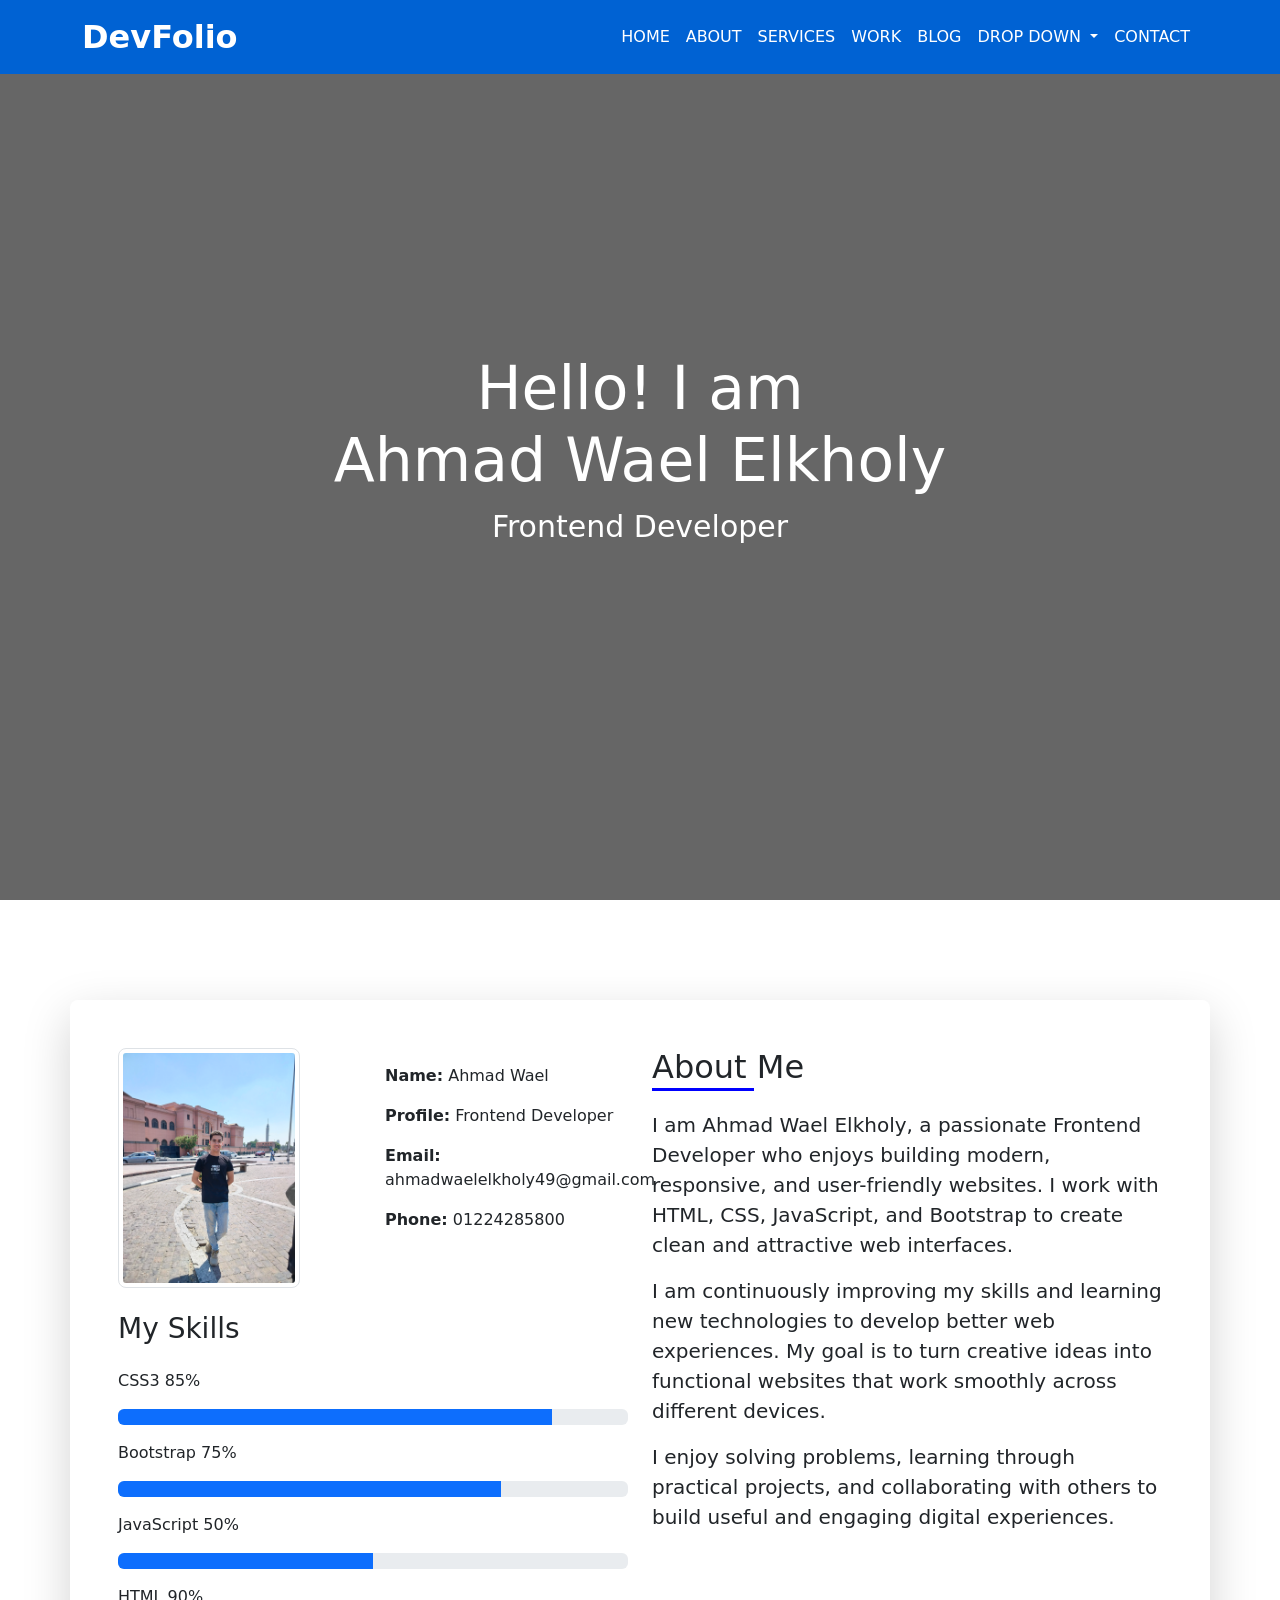
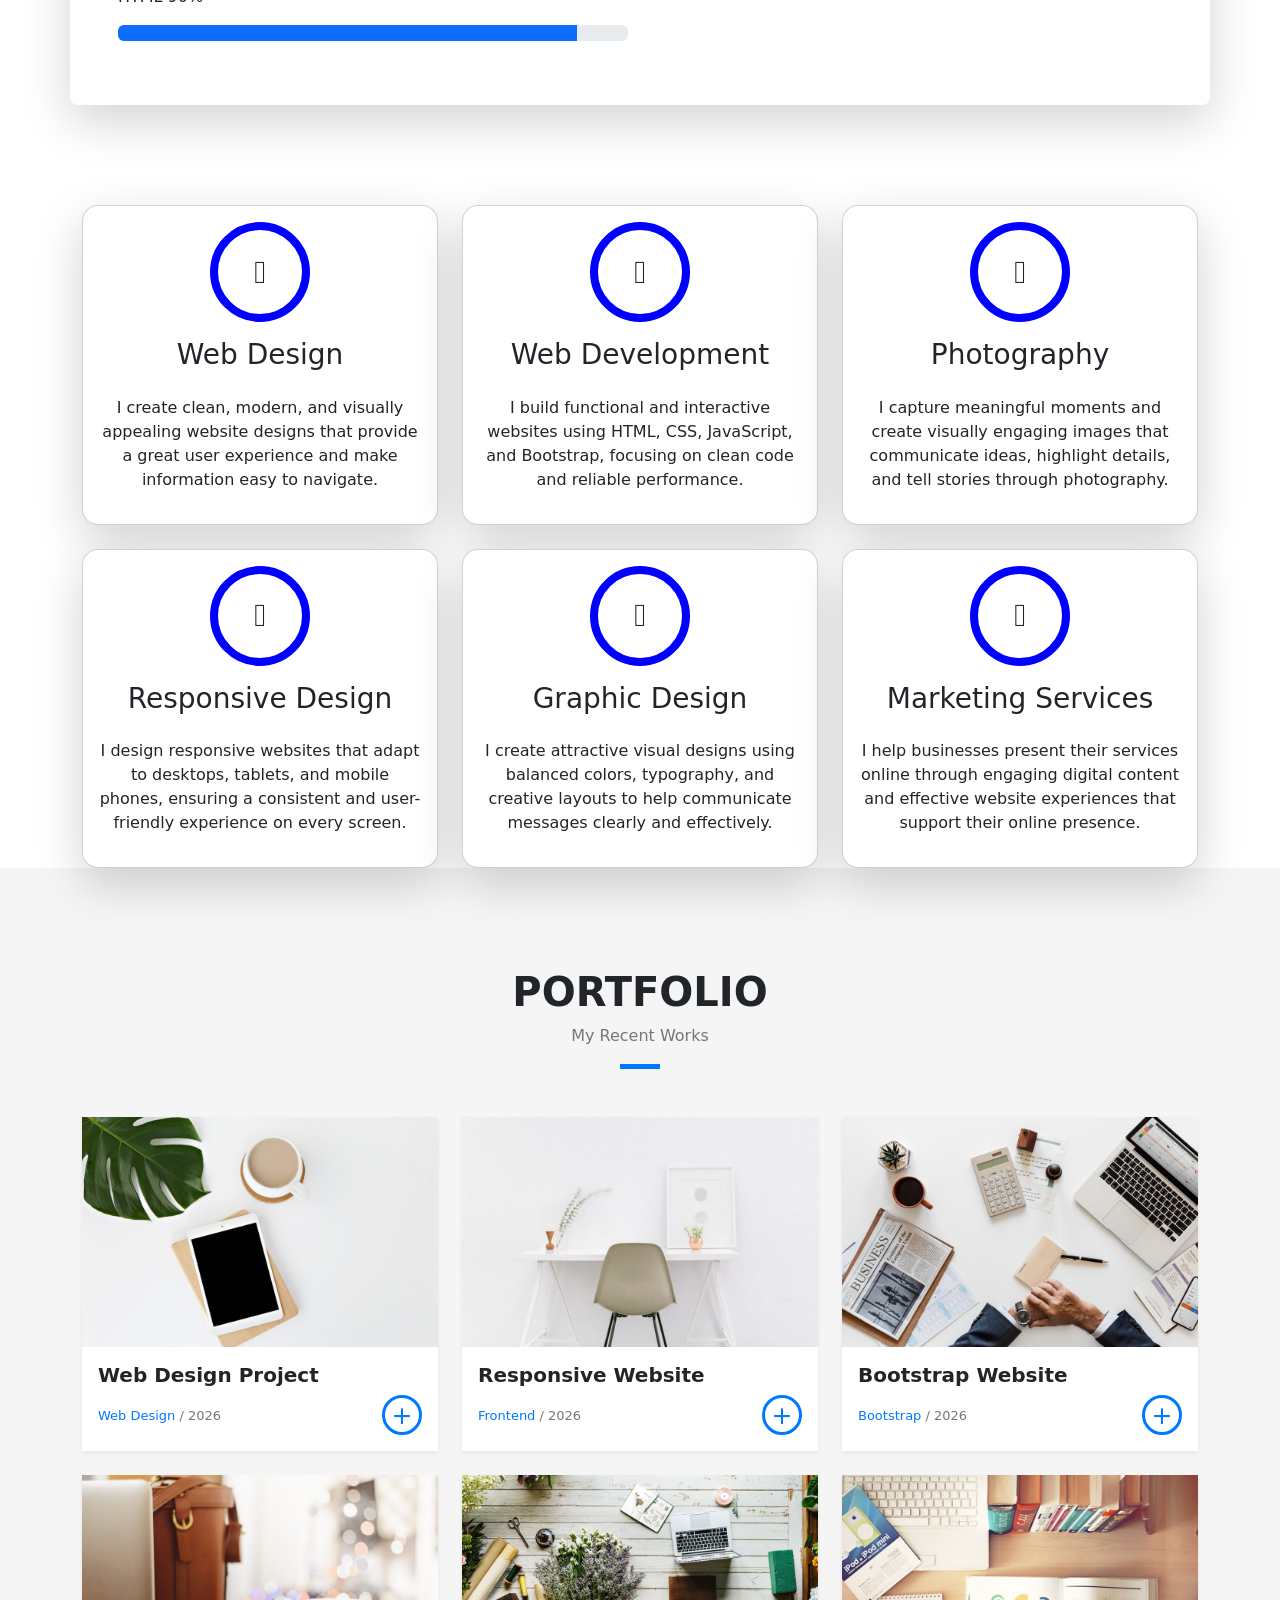
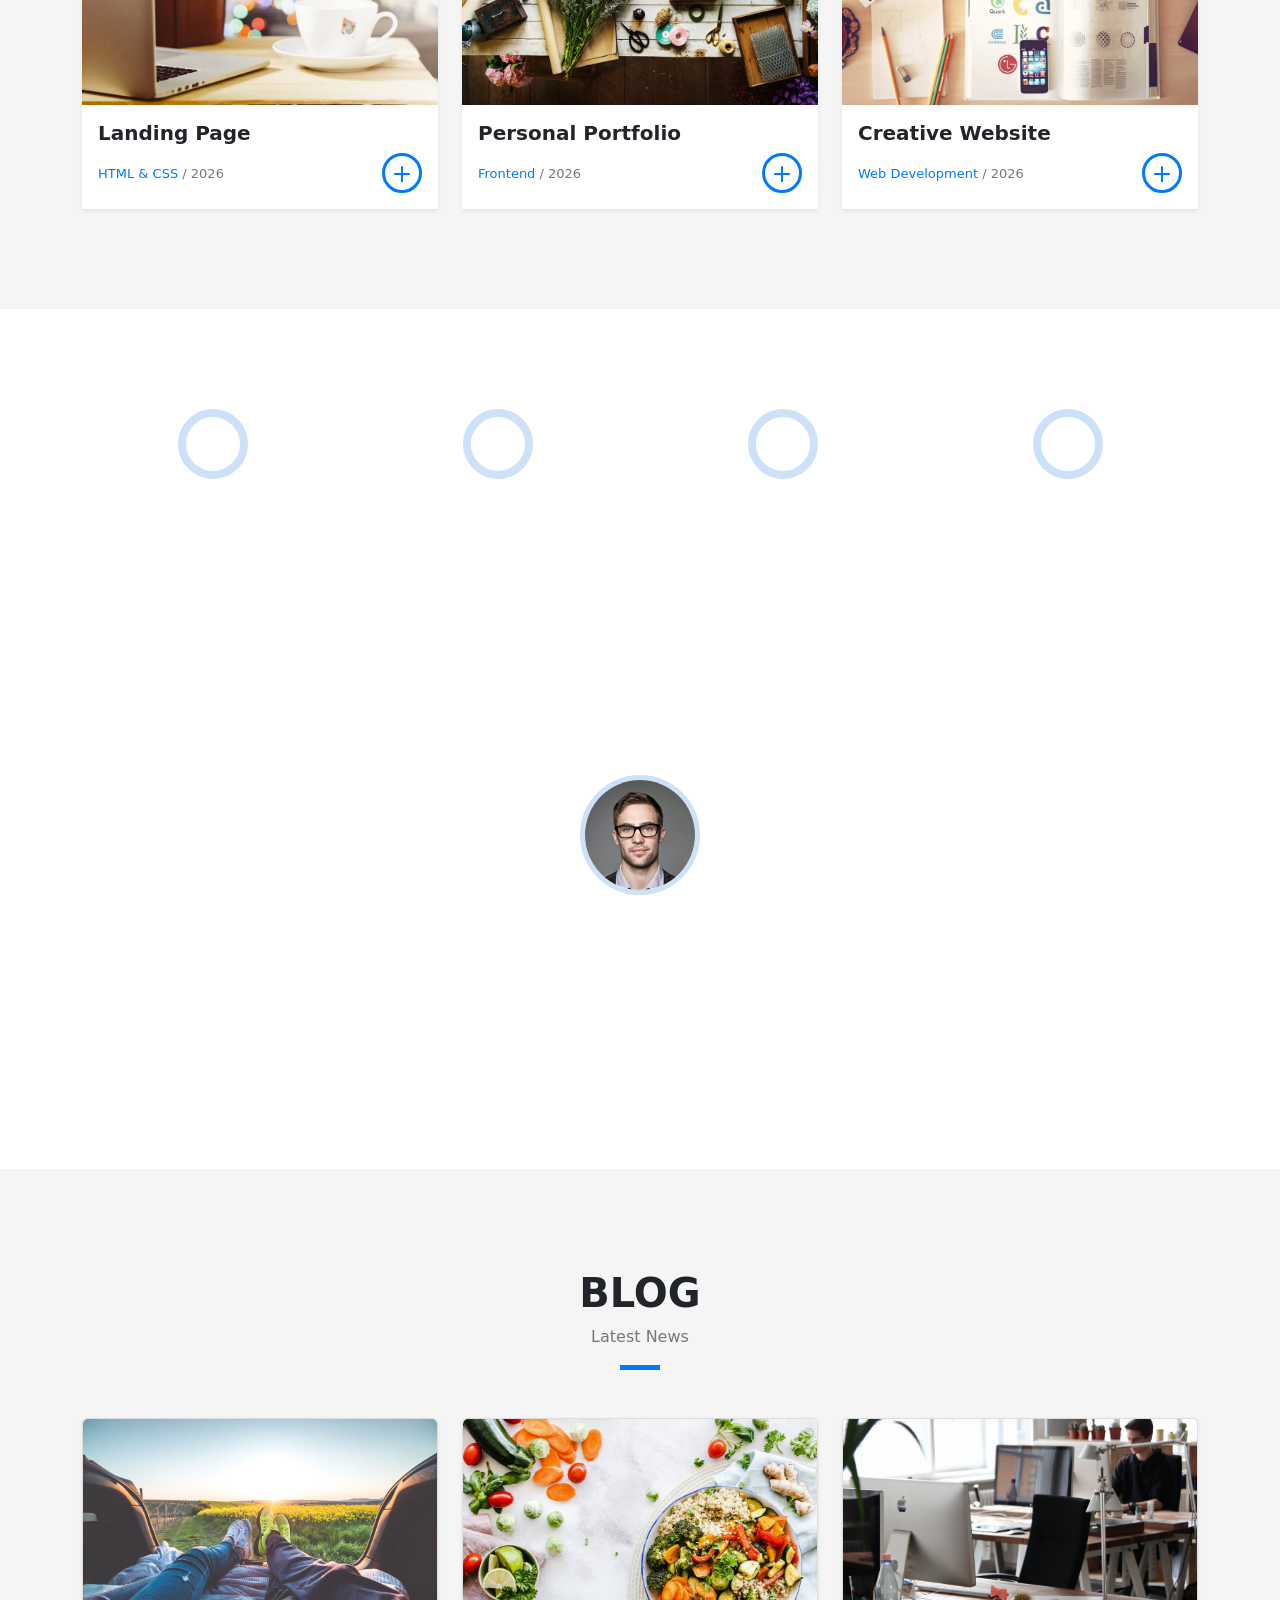
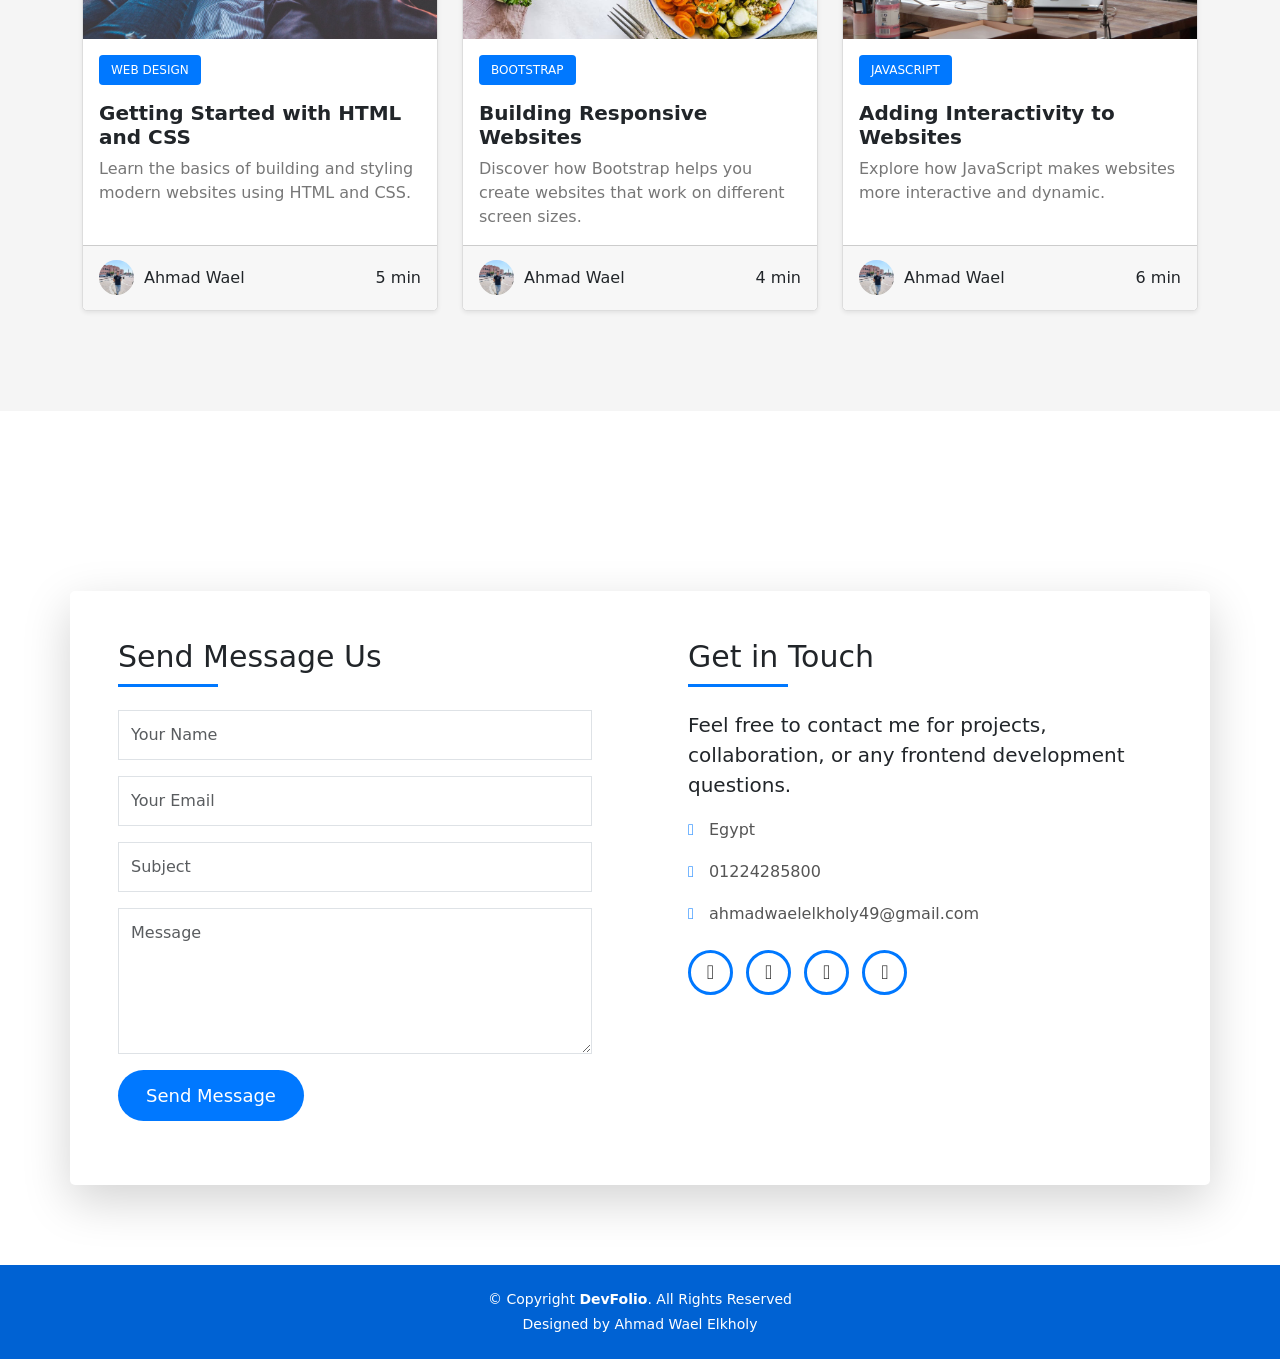
==== index.html @ 0a8a2ce3 "Rename Devfolio.html to index.html" ====
<!DOCTYPE html>
<html lang="en">
<head>
    <meta charset="UTF-8">
    <meta name="viewport" content="width=device-width, initial-scale=1.0">
    <title>DevFolio</title>
    <link rel="stylesheet" href="CSS/all.min.css">
    <link rel="stylesheet" href="CSS/bootstrap.min.css">
    <link rel="stylesheet" href="CSS/Devfolio.css">
</head>

<body>

    <nav class="navbar navbar-expand-lg fixed-top">
        <div class="container">

            <a class="navbar-brand text-white fw-bold fs-2" href="#home">
                DevFolio
            </a>

            <button class="navbar-toggler" type="button"
                data-bs-toggle="collapse"
                data-bs-target="#navbarSupportedContent"
                aria-controls="navbarSupportedContent"
                aria-expanded="false"
                aria-label="Toggle navigation">

                <span class="navbar-toggler-icon"></span>
            </button>

            <div class="collapse navbar-collapse" id="navbarSupportedContent">
                <ul class="navbar-nav ms-auto mb-2 mb-lg-0">

                    <li class="nav-item">
                        <a class="nav-link text-uppercase text-white" href="#home">
                            Home
                        </a>
                    </li>

                    <li class="nav-item">
                        <a class="nav-link text-uppercase text-white" href="#about">
                            About
                        </a>
                    </li>

                    <li class="nav-item">
                        <a class="nav-link text-uppercase text-white" href="#services">
                            Services
                        </a>
                    </li>

                    <li class="nav-item">
                        <a class="nav-link text-uppercase text-white" href="#work">
                            Work
                        </a>
                    </li>

                    <li class="nav-item">
                        <a class="nav-link text-uppercase text-white" href="#blog">
                            Blog
                        </a>
                    </li>

                    <li class="nav-item dropdown">
                        <a class="nav-link dropdown-toggle text-uppercase text-white"
                            href="#"
                            role="button"
                            data-bs-toggle="dropdown"
                            aria-expanded="false">
                            Drop Down
                        </a>

                        <ul class="dropdown-menu">
                            <li><a class="dropdown-item" href="#services">Drop Down 1</a></li>
                            <li><a class="dropdown-item" href="#work">Deep Drop Down</a></li>
                            <li><a class="dropdown-item" href="#about">Drop Down 2</a></li>
                            <li><a class="dropdown-item" href="#blog">Drop Down 3</a></li>
                            <li><a class="dropdown-item" href="#contact">Drop Down 4</a></li>
                        </ul>
                    </li>

                    <li class="nav-item">
                        <a class="nav-link text-uppercase text-white" href="#contact">
                            Contact
                        </a>
                    </li>

                </ul>
            </div>
        </div>
    </nav>


    <header id="home" class="d-flex justify-content-center align-items-center">

        <div class="header-caption text-center text-white">
            <h1>
                Hello! I am<br>
                Ahmad Wael Elkholy
            </h1>

            <span>Frontend Developer</span>
        </div>

    </header>


    <main>

        <section id="about">
            <div class="container shadow-lg p-5 rounded-3">

                <div class="row">

                    <div class="col-lg-6">
                        <div>

                            <div class="row">

                                <div class="col-lg-6">
                                    <div>
                                        <img src="Images/1.jpg"
                                            alt="Ahmad Wael"
                                            class="w-75 rounded-3 img-thumbnail">
                                    </div>
                                </div>

                                <div class="col-lg-6">
                                    <div>
                                        <ul class="list-unstyled">

                                            <li class="my-3">
                                                <span class="fw-bolder">Name:</span>
                                                Ahmad Wael
                                            </li>

                                            <li class="my-3">
                                                <span class="fw-bolder">Profile:</span>
                                                Frontend Developer
                                            </li>

                                            <li class="my-3">
                                                <span class="fw-bolder">Email:</span>
                                                ahmadwaelelkholy49@gmail.com
                                            </li>

                                            <li class="my-3">
                                                <span class="fw-bolder">Phone:</span>
                                                01224285800
                                            </li>

                                        </ul>
                                    </div>
                                </div>

                            </div>

                            <h3 class="my-4">My Skills</h3>

                            <span>CSS3 85%</span>
                            <div class="progress my-3"
                                role="progressbar"
                                aria-label="CSS3 skill level"
                                aria-valuenow="85"
                                aria-valuemin="0"
                                aria-valuemax="100">

                                <div class="progress-bar" style="width: 85%;"></div>
                            </div>

                            <span>Bootstrap 75%</span>
                            <div class="progress my-3"
                                role="progressbar"
                                aria-label="Bootstrap skill level"
                                aria-valuenow="75"
                                aria-valuemin="0"
                                aria-valuemax="100">

                                <div class="progress-bar" style="width: 75%;"></div>
                            </div>

                            <span>JavaScript 50%</span>
                            <div class="progress my-3"
                                role="progressbar"
                                aria-label="JavaScript skill level"
                                aria-valuenow="50"
                                aria-valuemin="0"
                                aria-valuemax="100">

                                <div class="progress-bar" style="width: 50%;"></div>
                            </div>

                            <span>HTML 90%</span>
                            <div class="progress my-3"
                                role="progressbar"
                                aria-label="HTML skill level"
                                aria-valuenow="90"
                                aria-valuemin="0"
                                aria-valuemax="100">

                                <div class="progress-bar" style="width: 90%;"></div>
                            </div>

                        </div>
                    </div>


                    <div class="col-lg-6">
                        <div>

                            <h2 class="mb-4">About Me</h2>

                            <p class="lead">
                               I am Ahmad Wael Elkholy, a passionate Frontend Developer who
                               enjoys building modern, responsive, and user-friendly websites.
                               I work with HTML, CSS, JavaScript, and Bootstrap to create
                               clean and attractive web interfaces.
                            </p>

                            <p class="lead">
                               I am continuously improving my skills and learning new technologies
                               to develop better web experiences. My goal is to turn creative ideas
                               into functional websites that work smoothly across different devices.
                            </p>

                            <p class="lead">
                               I enjoy solving problems, learning through practical projects, and
                               collaborating with others to build useful and engaging digital
                               experiences.
                            </p>

                        </div>
                    </div>

                </div>
            </div>
        </section>


        <section id="services">
            <div class="container">

                <div class="row gy-4">

                    <div class="col-md-6 col-lg-4">
                        <div class="card text-center p-3 shadow-lg rounded-4">
                            <span class="circle">
                                <i class="fa-regular fa-envelope-open fa-2xl"></i>
                            </span>
                            <h3 class="py-3">Web Design</h3>
                            <p>
                               I create clean, modern, and visually appealing website designs that
                               provide a great user experience and make information easy to navigate.
                            </p>
                        </div>
                    </div>

                    <div class="col-md-6 col-lg-4">
                        <div class="card text-center p-3 shadow-lg rounded-4">
                            <span class="circle">
                                <i class="fa-regular fa-envelope-open fa-2xl"></i>
                            </span>
                            <h3 class="py-3">Web Development</h3>
                            <p>
                               I build functional and interactive websites using HTML, CSS, JavaScript,
                               and Bootstrap, focusing on clean code and reliable performance.
                            </p>
                        </div>
                    </div>

                    <div class="col-md-6 col-lg-4">
                        <div class="card text-center p-3 shadow-lg rounded-4">
                            <span class="circle">
                                <i class="fa-regular fa-envelope-open fa-2xl"></i>
                            </span>
                            <h3 class="py-3">Photography</h3>
                            <p>
                               I capture meaningful moments and create visually engaging images
                               that communicate ideas, highlight details, and tell stories through photography.
                            </p>
                        </div>
                    </div>

                    <div class="col-md-6 col-lg-4">
                        <div class="card text-center p-3 shadow-lg rounded-4">
                            <span class="circle">
                                <i class="fa-regular fa-envelope-open fa-2xl"></i>
                            </span>
                            <h3 class="py-3">Responsive Design</h3>
                            <p>
                               I design responsive websites that adapt to desktops, tablets,
                               and mobile phones, ensuring a consistent and user-friendly
                               experience on every screen.
                            </p>
                        </div>
                    </div>

                    <div class="col-md-6 col-lg-4">
                        <div class="card text-center p-3 shadow-lg rounded-4">
                            <span class="circle">
                                <i class="fa-regular fa-envelope-open fa-2xl"></i>
                            </span>
                            <h3 class="py-3">Graphic Design</h3>
                            <p>
                               I create attractive visual designs using balanced colors, typography,
                               and creative layouts to help communicate messages clearly and effectively.
                            </p>
                        </div>
                    </div>

                    <div class="col-md-6 col-lg-4">
                        <div class="card text-center p-3 shadow-lg rounded-4">
                            <span class="circle">
                                <i class="fa-regular fa-envelope-open fa-2xl"></i>
                            </span>
                            <h3 class="py-3">Marketing Services</h3>
                            <p>
                               I help businesses present their services online through engaging digital content
                               and effective website experiences that support their online presence.
                            </p>
                        </div>
                    </div>

                </div>
            </div>
        </section>


        <section id="work" class="work-section">
            <div class="container">

                <div class="section-title text-center mb-5">
                    <h2>PORTFOLIO</h2>
                    <p>My Recent Works</p>
                    <span class="title-line"></span>
                </div>

                <div class="row gy-4">

                    <div class="col-md-6 col-lg-4">
                        <div class="work-card shadow-sm">
                            <img src="Images/work-1.jpg" class="img-fluid" alt="Project 1">
                            <div class="work-info p-3">
                                <h5>Web Design Project</h5>
                                <div class="d-flex justify-content-between align-items-center">
                                    <p class="mb-0"><span>Web Design</span> / 2026</p>
                                    <a href="#" class="work-link" aria-label="View project">+</a>
                                </div>
                            </div>
                        </div>
                    </div>

                    <div class="col-md-6 col-lg-4">
                        <div class="work-card shadow-sm">
                            <img src="Images/work-2.jpg" class="img-fluid" alt="Project 2">
                            <div class="work-info p-3">
                                <h5>Responsive Website</h5>
                                <div class="d-flex justify-content-between align-items-center">
                                    <p class="mb-0"><span>Frontend</span> / 2026</p>
                                    <a href="#" class="work-link" aria-label="View project">+</a>
                                </div>
                            </div>
                        </div>
                    </div>

                    <div class="col-md-6 col-lg-4">
                        <div class="work-card shadow-sm">
                            <img src="Images/work-3.jpg" class="img-fluid" alt="Project 3">
                            <div class="work-info p-3">
                                <h5>Bootstrap Website</h5>
                                <div class="d-flex justify-content-between align-items-center">
                                    <p class="mb-0"><span>Bootstrap</span> / 2026</p>
                                    <a href="#" class="work-link" aria-label="View project">+</a>
                                </div>
                            </div>
                        </div>
                    </div>

                    <div class="col-md-6 col-lg-4">
                        <div class="work-card shadow-sm">
                            <img src="Images/work-4.jpg" class="img-fluid" alt="Project 4">
                            <div class="work-info p-3">
                                <h5>Landing Page</h5>
                                <div class="d-flex justify-content-between align-items-center">
                                    <p class="mb-0"><span>HTML &amp; CSS</span> / 2026</p>
                                    <a href="#" class="work-link" aria-label="View project">+</a>
                                </div>
                            </div>
                        </div>
                    </div>

                    <div class="col-md-6 col-lg-4">
                        <div class="work-card shadow-sm">
                            <img src="Images/work-5.jpg" class="img-fluid" alt="Project 5">
                            <div class="work-info p-3">
                                <h5>Personal Portfolio</h5>
                                <div class="d-flex justify-content-between align-items-center">
                                    <p class="mb-0"><span>Frontend</span> / 2026</p>
                                    <a href="#" class="work-link" aria-label="View project">+</a>
                                </div>
                            </div>
                        </div>
                    </div>

                    <div class="col-md-6 col-lg-4">
                        <div class="work-card shadow-sm">
                            <img src="Images/work-6.jpg" class="img-fluid" alt="Project 6">
                            <div class="work-info p-3">
                                <h5>Creative Website</h5>
                                <div class="d-flex justify-content-between align-items-center">
                                    <p class="mb-0"><span>Web Development</span> / 2026</p>
                                    <a href="#" class="work-link" aria-label="View project">+</a>
                                </div>
                            </div>
                        </div>
                    </div>

                </div>
            </div>
        </section>


        <section class="stats-section text-white text-center">
            <div class="stats-overlay">
                <div class="container">

                    <div class="row gy-4">

                        <div class="col-6 col-lg-3">
                            <div class="stats-icon">
                                <i class="fa-solid fa-check"></i>
                            </div>
                            <h3>15</h3>
                            <p>WORKS COMPLETED</p>
                        </div>

                        <div class="col-6 col-lg-3">
                            <div class="stats-icon">
                                <i class="fa-solid fa-calendar-days"></i>
                            </div>
                            <h3>1</h3>
                            <p>YEARS OF EXPERIENCE</p>
                        </div>

                        <div class="col-6 col-lg-3">
                            <div class="stats-icon">
                                <i class="fa-solid fa-users"></i>
                            </div>
                            <h3>10</h3>
                            <p>TOTAL CLIENTS</p>
                        </div>

                        <div class="col-6 col-lg-3">
                            <div class="stats-icon">
                                <i class="fa-solid fa-award"></i>
                            </div>
                            <h3>5</h3>
                            <p>AWARDS WON</p>
                        </div>

                    </div>
                </div>
            </div>
        </section>


        <section id="testimonials" class="testimonials-section text-center text-white">
            <div class="container">

                <div class="testimonial-content">
                    <img src="Images/testimonial-2.jpg"
                        alt="Client"
                        class="testimonial-img">

                    <h3>Alex Smith</h3>

                    <p class="lead">
                        Working with Ahmad was a great experience.
                        He created a clean and responsive website.
                    </p>

                    <i class="fa-solid fa-quote-right fa-2x"></i>
                </div>

            </div>
        </section>


        <section id="blog" class="blog-section">
            <div class="container">

                <div class="section-title text-center mb-5">
                    <h2>BLOG</h2>
                    <p>Latest News</p>
                    <span class="title-line"></span>
                </div>

                <div class="row gy-4">

                    <div class="col-md-6 col-lg-4">
                        <div class="card blog-card h-100 shadow-sm">

                            <img src="Images/post-1.jpg"
                                class="card-img-top"
                                alt="HTML and CSS">

                            <div class="card-body">
                                <span class="blog-category">WEB DESIGN</span>

                                <h5 class="card-title mt-3">
                                    Getting Started with HTML and CSS
                                </h5>

                                <p class="card-text">
                                    Learn the basics of building and styling
                                    modern websites using HTML and CSS.
                                </p>
                            </div>

                            <div class="card-footer d-flex align-items-center">
                                <img src="Images/1.jpg" alt="Ahmad" class="blog-avatar">
                                <span>Ahmad Wael</span>
                                <span class="ms-auto">5 min</span>
                            </div>

                        </div>
                    </div>

                    <div class="col-md-6 col-lg-4">
                        <div class="card blog-card h-100 shadow-sm">

                            <img src="Images/post-2.jpg"
                                class="card-img-top"
                                alt="Bootstrap">

                            <div class="card-body">
                                <span class="blog-category">BOOTSTRAP</span>

                                <h5 class="card-title mt-3">
                                    Building Responsive Websites
                                </h5>

                                <p class="card-text">
                                    Discover how Bootstrap helps you create
                                    websites that work on different screen sizes.
                                </p>
                            </div>

                            <div class="card-footer d-flex align-items-center">
                                <img src="Images/1.jpg" alt="Ahmad" class="blog-avatar">
                                <span>Ahmad Wael</span>
                                <span class="ms-auto">4 min</span>
                            </div>

                        </div>
                    </div>

                    <div class="col-md-6 col-lg-4">
                        <div class="card blog-card h-100 shadow-sm">

                            <img src="Images/post-3.jpg"
                                class="card-img-top"
                                alt="JavaScript">

                            <div class="card-body">
                                <span class="blog-category">JAVASCRIPT</span>

                                <h5 class="card-title mt-3">
                                    Adding Interactivity to Websites
                                </h5>

                                <p class="card-text">
                                    Explore how JavaScript makes websites
                                    more interactive and dynamic.
                                </p>
                            </div>

                            <div class="card-footer d-flex align-items-center">
                                <img src="Images/1.jpg" alt="Ahmad" class="blog-avatar">
                                <span>Ahmad Wael</span>
                                <span class="ms-auto">6 min</span>
                            </div>

                        </div>
                    </div>

                </div>
            </div>
        </section>


        <section id="contact" class="contact-section">
            <div class="contact-overlay">
                <div class="container">

                    <div class="row bg-white shadow-lg contact-box">

                        <div class="col-lg-6 p-4 p-lg-5">

                            <h2 class="contact-title">Send Message Us</h2>

                            <form id="contactForm">

                                <div class="mb-3">
                                    <input type="text"
                                        class="form-control"
                                        name="name"
                                        placeholder="Your Name"
                                        required>
                                </div>

                                <div class="mb-3">
                                    <input type="email"
                                        class="form-control"
                                        name="email"
                                        placeholder="Your Email"
                                        required>
                                </div>

                                <div class="mb-3">
                                    <input type="text"
                                        class="form-control"
                                        name="subject"
                                        placeholder="Subject"
                                        required>
                                </div>

                                <div class="mb-3">
                                    <textarea class="form-control"
                                        name="message"
                                        rows="5"
                                        placeholder="Message"
                                        required></textarea>
                                </div>

                                <button type="submit" class="btn btn-primary contact-btn">
                                    Send Message
                                </button>

                                <p id="formMessage" class="mt-3 mb-0" aria-live="polite"></p>

                            </form>
                        </div>


                        <div class="col-lg-6 p-4 p-lg-5">

                            <h2 class="contact-title">Get in Touch</h2>

                            <p class="lead">
                                Feel free to contact me for projects,
                                collaboration, or any frontend development questions.
                            </p>

                            <ul class="list-unstyled contact-details">

                                <li>
                                    <i class="fa-solid fa-location-dot"></i>
                                    Egypt
                                </li>

                                <li>
                                    <i class="fa-solid fa-phone"></i>
                                    01224285800
                                </li>

                                <li>
                                    <i class="fa-solid fa-envelope"></i>
                                    ahmadwaelelkholy49@gmail.com
                                </li>

                            </ul>

                            <div class="social-links mt-4">
                                <a href="#" aria-label="Facebook">
                                    <i class="fa-brands fa-facebook"></i>
                                </a>

                                <a href="#" aria-label="Instagram">
                                    <i class="fa-brands fa-instagram"></i>
                                </a>

                                <a href="#" aria-label="GitHub">
                                    <i class="fa-brands fa-github"></i>
                                </a>

                                <a href="#" aria-label="LinkedIn">
                                    <i class="fa-brands fa-linkedin"></i>
                                </a>
                            </div>

                        </div>

                    </div>
                </div>
            </div>
        </section>

    </main>


    <footer class="footer text-center text-white py-4">
        <div class="container">

            <p class="mb-1">
                © Copyright <strong>DevFolio</strong>. All Rights Reserved
            </p>

            <p class="mb-0">
                Designed by Ahmad Wael Elkholy
            </p>

        </div>
    </footer>


    <script src="Javascript/bootstrap.bundle.min.js"></script>
    <script src="Javascript/Devfolio.js"></script>

</body>
</html>
---- CSS/Devfolio.css ----
header{
    background-image: linear-gradient(rgba(0,0,0,0.6),rgba(0,0,0,0.6)),url(../images/bgs.jpg);
    background-size: cover;
    background-position: center;
    background-attachment: fixed;
    height: 100vh;
}
header .header-caption h1{
    font-size: 60px;
}
header .header-caption span{
    font-size: 30px;
}
nav{
    background-color: #0062d3;
}
.navbar .nav-item{
    position: relative;
}
.navbar .nav-item::after{
    content: '';
    width: 0%;
    height: 3px;
    background-color: #fff;
    position: absolute;
    bottom: 0;
    left: 0;
    transition: all 1s;

}
.navbar .nav-item:hover::after{
    width: 90%;
}
section{
    padding-top: 100px;
}
.list-unstyled span{
    font-weight: bold;
} 
#about h2{
    position: relative;
}
#about h2::after{
    content: '';
    width: 20%;
    height: 3px;
    background-color: blue;
    position: absolute;
    top: 40px;
    left: 0;
} 
#services .card .circle{
    width: 100px;
    height: 100px;
    border: 8px solid blue ;
    border-radius: 50%;
    display: flex;
    justify-content: center;
    align-items: center;
    margin: auto;
    transition: all 1s;
}  
 #services .card:hover .circle{
    background-color: blue;
    color: #fff;
    border: 8px solid rgb(211, 211, 214) ;
}   
.section-title h2 {
    font-size: 40px;
    font-weight: 700;
}
.section-title p {
    color: #777;
}
.title-line {
    display: block;
    width: 40px;
    height: 5px;
    background-color: #0078ff;
    margin: 15px auto 0;
}
.work-section {
    padding: 100px 0;
    background-color: #f5f5f5;
}
.work-card {
    background-color: #fff;
    overflow: hidden;
}
.work-card img {
    width: 100%;
    height: 230px;
    object-fit: cover;
    transition: transform 0.7s;
}
.work-card:hover img {
    transform: scale(1.1);
}
.work-card h5 {
    font-size: 20px;
    font-weight: 600;
}
.work-info p {
    font-size: 13px;
    color: #777;
}
.work-info p span {
    color: #0078ff;
}
.work-link {
    width: 40px;
    height: 40px;
    border: 3px solid #0078ff;
    border-radius: 50%;
    display: flex;
    justify-content: center;
    align-items: center;
    color: #0078ff;
    text-decoration: none;
    font-size: 25px;
    transition: 0.3s;
}
.work-link:hover {
    background-color: #0078ff;
    color: #fff;
}
.stats-section {
    background-image: linear-gradient(
        rgba(0, 120, 255, 0.8),
        rgba(0, 120, 255, 0.8)
    ), url("../Images/counters-bg.jpg");
    background-position: center;
    background-size: cover;
    background-attachment: fixed;
    padding: 100px 0;
}
.stats-icon {
    width: 70px;
    height: 70px;
    border: 8px solid #cde1f8;
    border-radius: 50%;
    margin: 0 auto 15px;
    display: flex;
    justify-content: center;
    align-items: center;
}
.stats-section h3 {
    font-size: 32px;
    margin-bottom: 5px;
}
.stats-section p {
    font-size: 14px;
}
.testimonials-section {
    background-image: linear-gradient(
        rgba(0, 120, 255, 0.8),
        rgba(0, 120, 255, 0.8)
    ), url("../Images/counters-bg.jpg");
    background-position: center;
    background-size: cover;
    background-attachment: fixed;
    padding: 100px 0;
}
.testimonial-content {
    max-width: 750px;
    margin: auto;
}
.testimonial-img {
    width: 120px;
    height: 120px;
    border-radius: 50%;
    object-fit: cover;
    margin-bottom: 20px;
    border: 5px solid #cde1f8;
}
.testimonial-content h3 {
    font-size: 25px;
    margin-bottom: 20px;
}
.testimonial-content p {
    font-size: 18px;
}
.blog-section {
    padding: 100px 0;
    background-color: #f5f5f5;
}
.blog-card {
    border: 1px solid #ddd;
    border-radius: 5px;
    overflow: hidden;
    transition: transform 0.3s;
}
.blog-card:hover {
    transform: translateY(-5px);
}
.blog-card .card-img-top {
    height: 220px;
    object-fit: cover;
}
.blog-category {
    display: inline-block;
    background-color: #0078ff;
    color: #fff;
    padding: 6px 12px;
    border-radius: 4px;
    font-size: 12px;
}
.blog-card .card-title {
    font-weight: 600;
    transition: color 0.3s;
}
.blog-card .card-title:hover {
    color: #0078ff;
}
.blog-card .card-text {
    color: #777;
}
.blog-card .card-footer {
    background-color: #f7f7f7;
    min-height: 65px;
}
.blog-avatar {
    width: 35px;
    height: 35px;
    border-radius: 50%;
    object-fit: cover;
    margin-right: 10px;
}
.contact-section {
    background-image: linear-gradient(
        rgba(0, 120, 255, 0.8),
        rgba(0, 120, 255, 0.8)
    ), url("../Images/counters-bg.jpg");
    background-position: center;
    background-size: cover;
    background-attachment: fixed;
}
.contact-overlay {
    padding: 80px 0;
}
.contact-box {
    border-radius: 5px;
}
.contact-title {
    position: relative;
    margin-bottom: 35px;
    font-size: 30px;
}
.contact-title::after {
    content: "";
    position: absolute;
    left: 0;
    bottom: -12px;
    width: 100px;
    height: 3px;
    background-color: #0078ff;
}
.contact-section .form-control {
    padding: 12px;
    border-radius: 0;
}
.contact-section .form-control:focus {
    border-color: #80bdff;
    box-shadow: 0 0 0 0.2rem rgba(0, 120, 255, 0.15);
}
.contact-btn {
    padding: 12px 28px;
    border-radius: 30px;
    background-color: #0078ff;
    border: none;
    font-size: 18px;
    transition: 0.3s;
}
.contact-btn:hover {
    background-color: #3393ff;
    box-shadow: 0 0 0 4px #cde1f8;
}
.contact-details li {
    margin: 18px 0;
    color: #555;
}
.contact-details i {
    color: #0078ff;
    margin-right: 10px;
}
.social-links a {
    display: inline-flex;
    justify-content: center;
    align-items: center;
    width: 45px;
    height: 45px;
    border: 3px solid #0078ff;
    border-radius: 50%;
    margin-right: 8px;
    color: #222;
    text-decoration: none;
    font-size: 20px;
    transition: 0.3s;
}
.social-links a:hover {
    background-color: #0078ff;
    color: #fff;
    border-color: #cde1f8;
}
.footer {
    background-color: #0062d3;
    font-size: 14px;
}
@media (max-width: 767px) {
    header .header-caption h1 {
        font-size: 38px;
    }

    header .header-caption span {
        font-size: 23px;
    }

    .work-section,
    .blog-section {
        padding: 65px 0;
    }

    .stats-section,
    .testimonials-section {
        background-attachment: scroll;
    }

    .contact-overlay {
        padding: 45px 0;
    }

    .contact-title {
        font-size: 26px;
    }
}
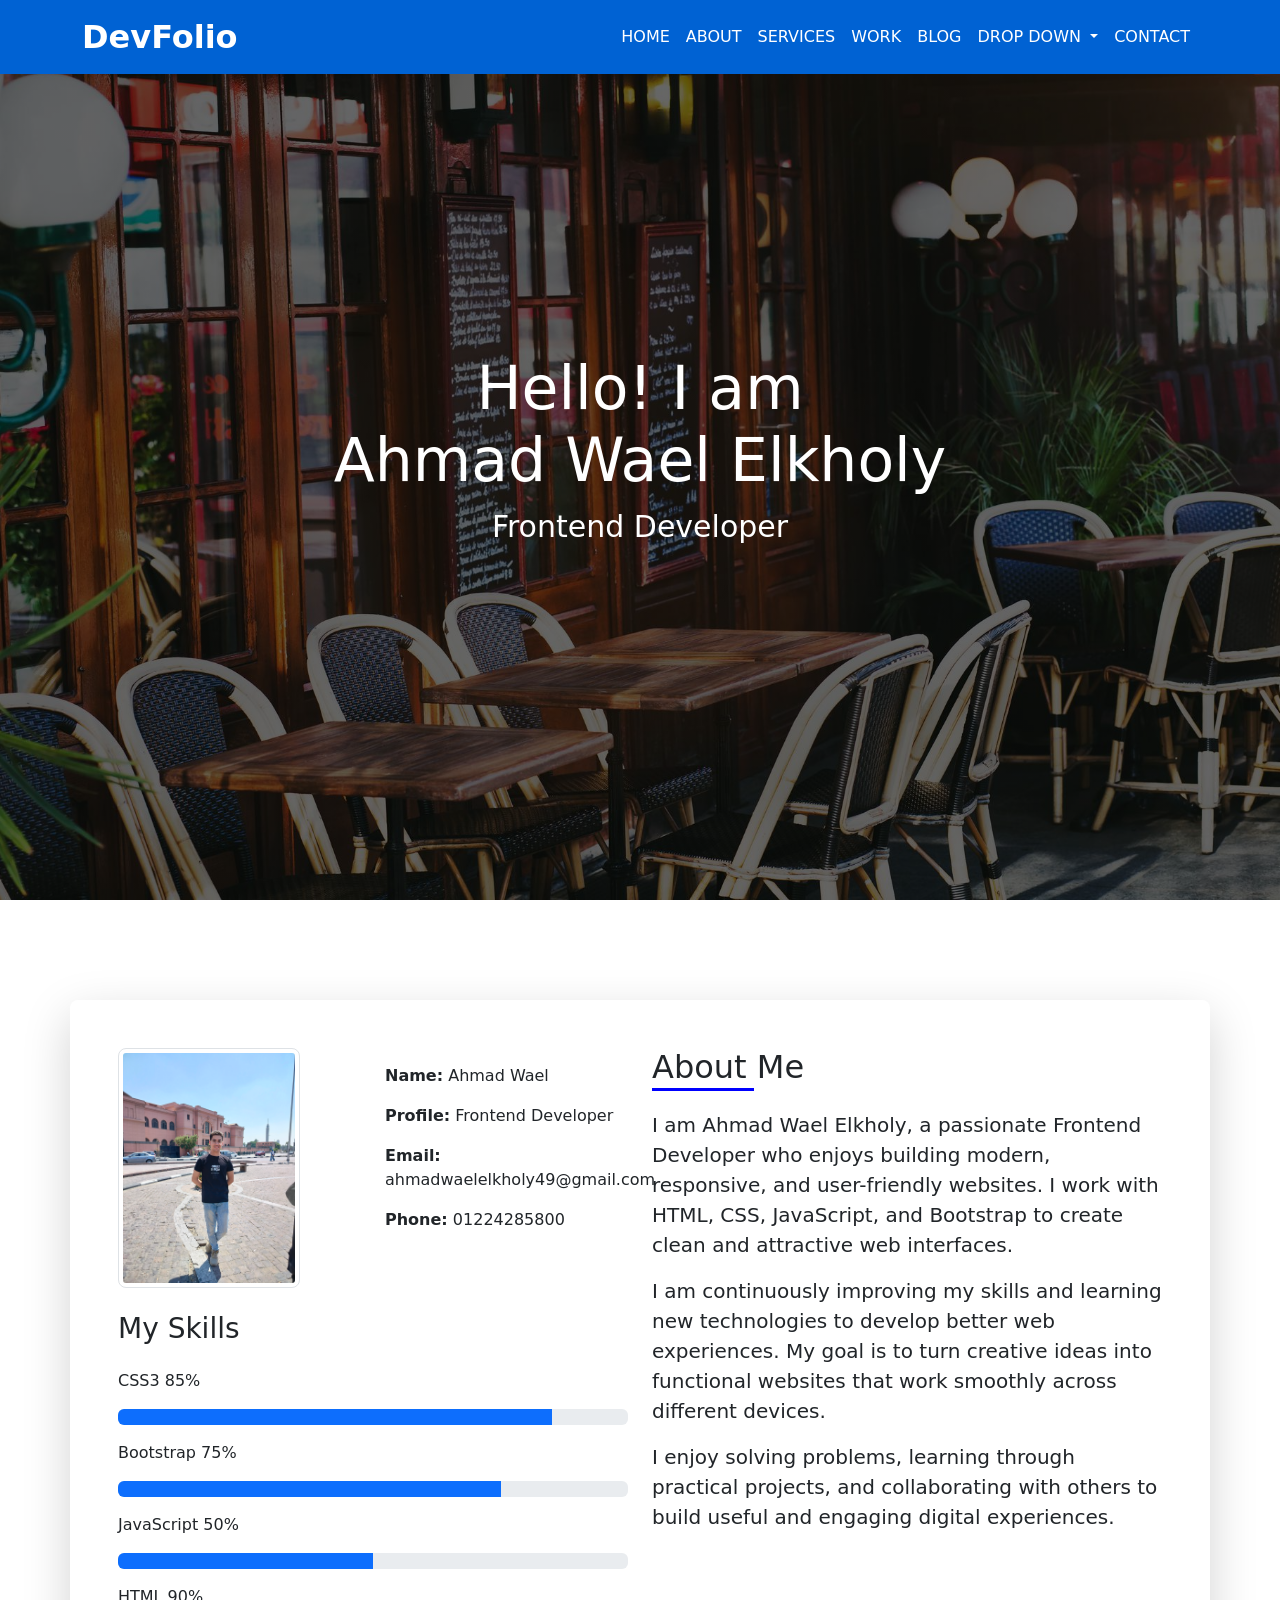
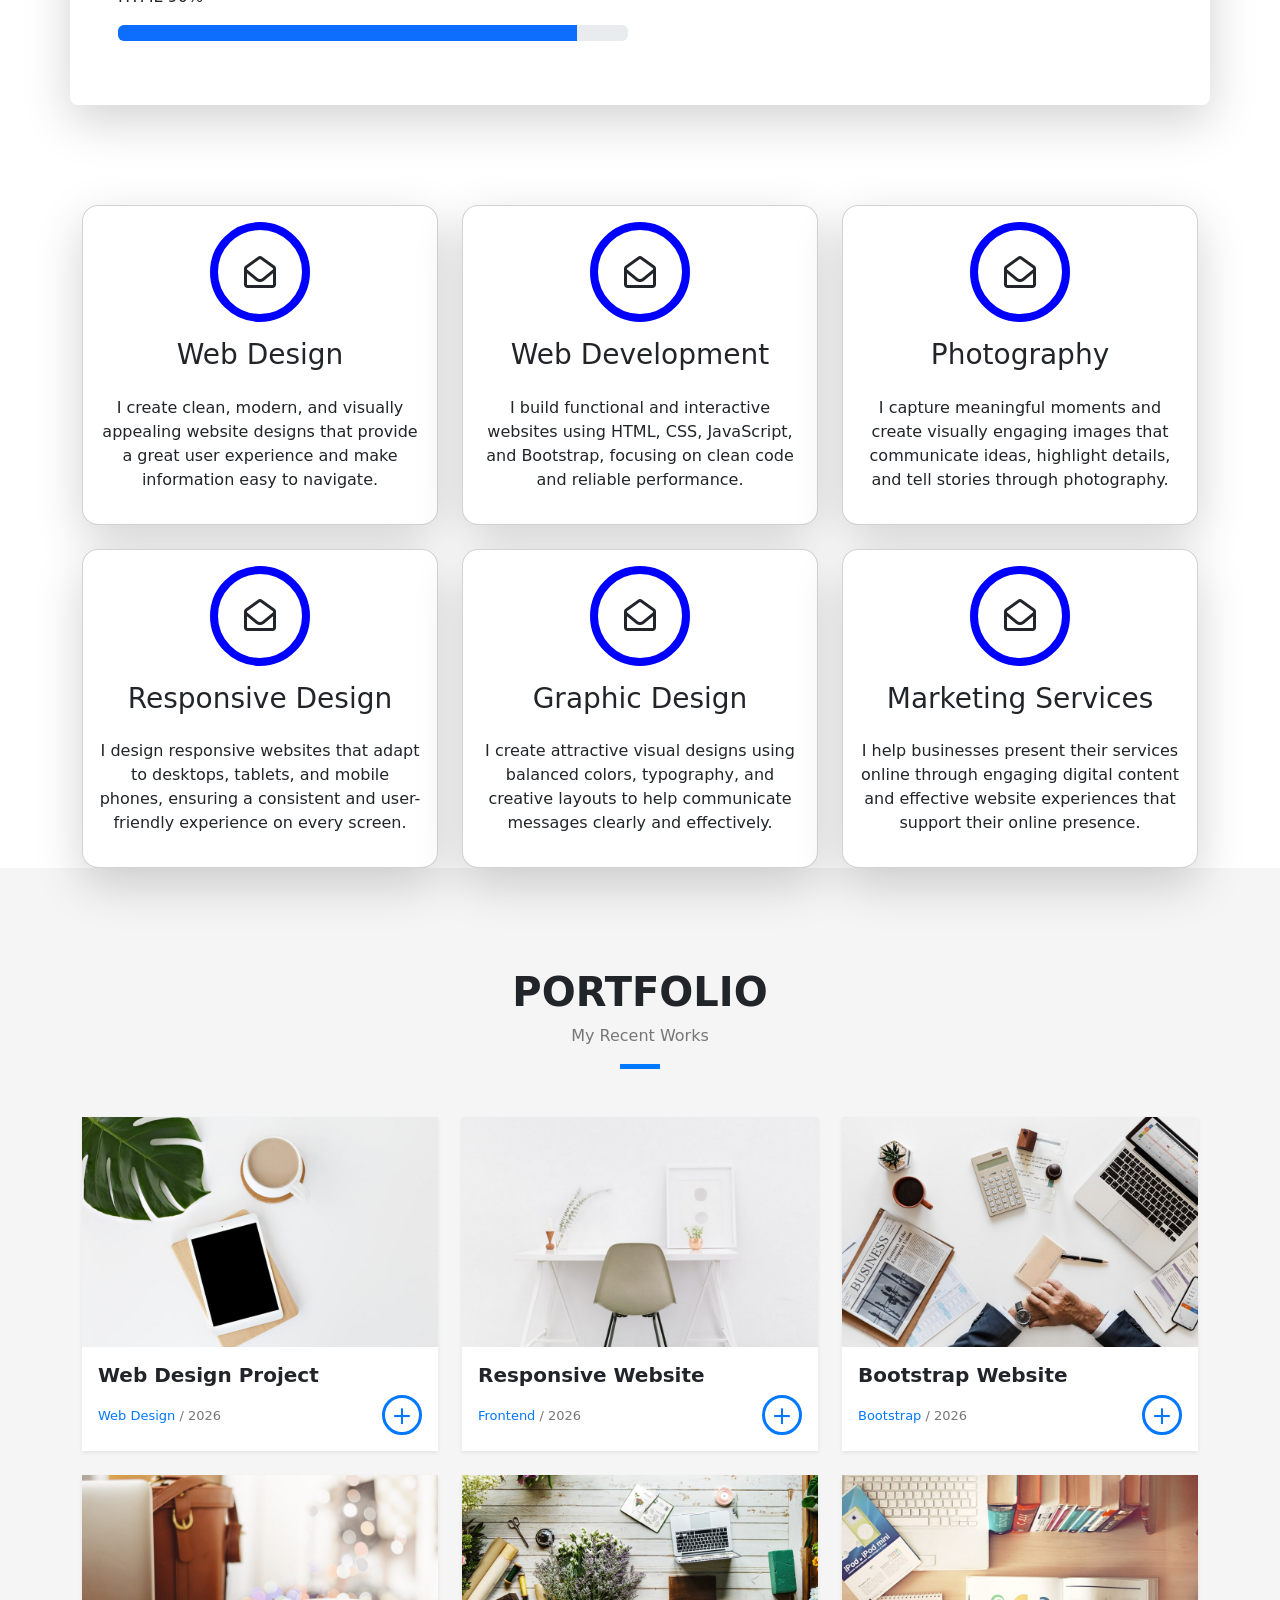
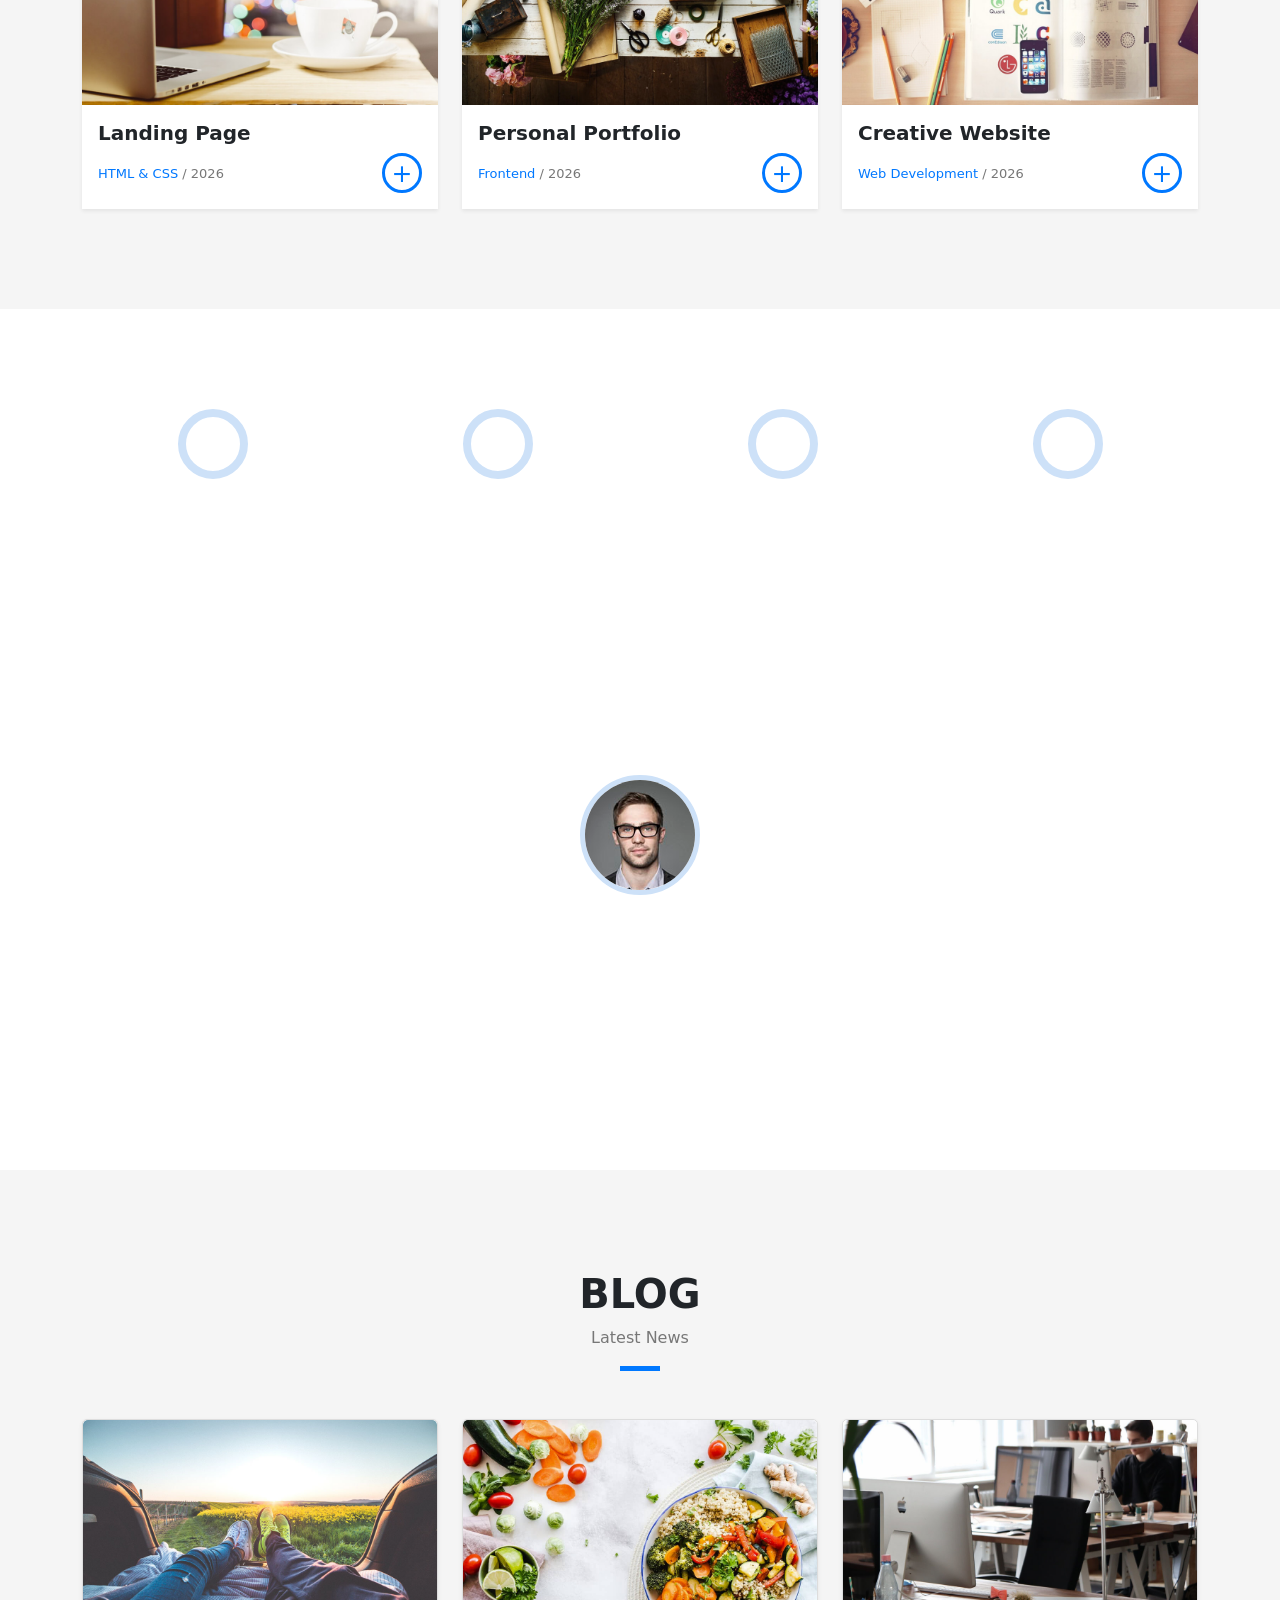
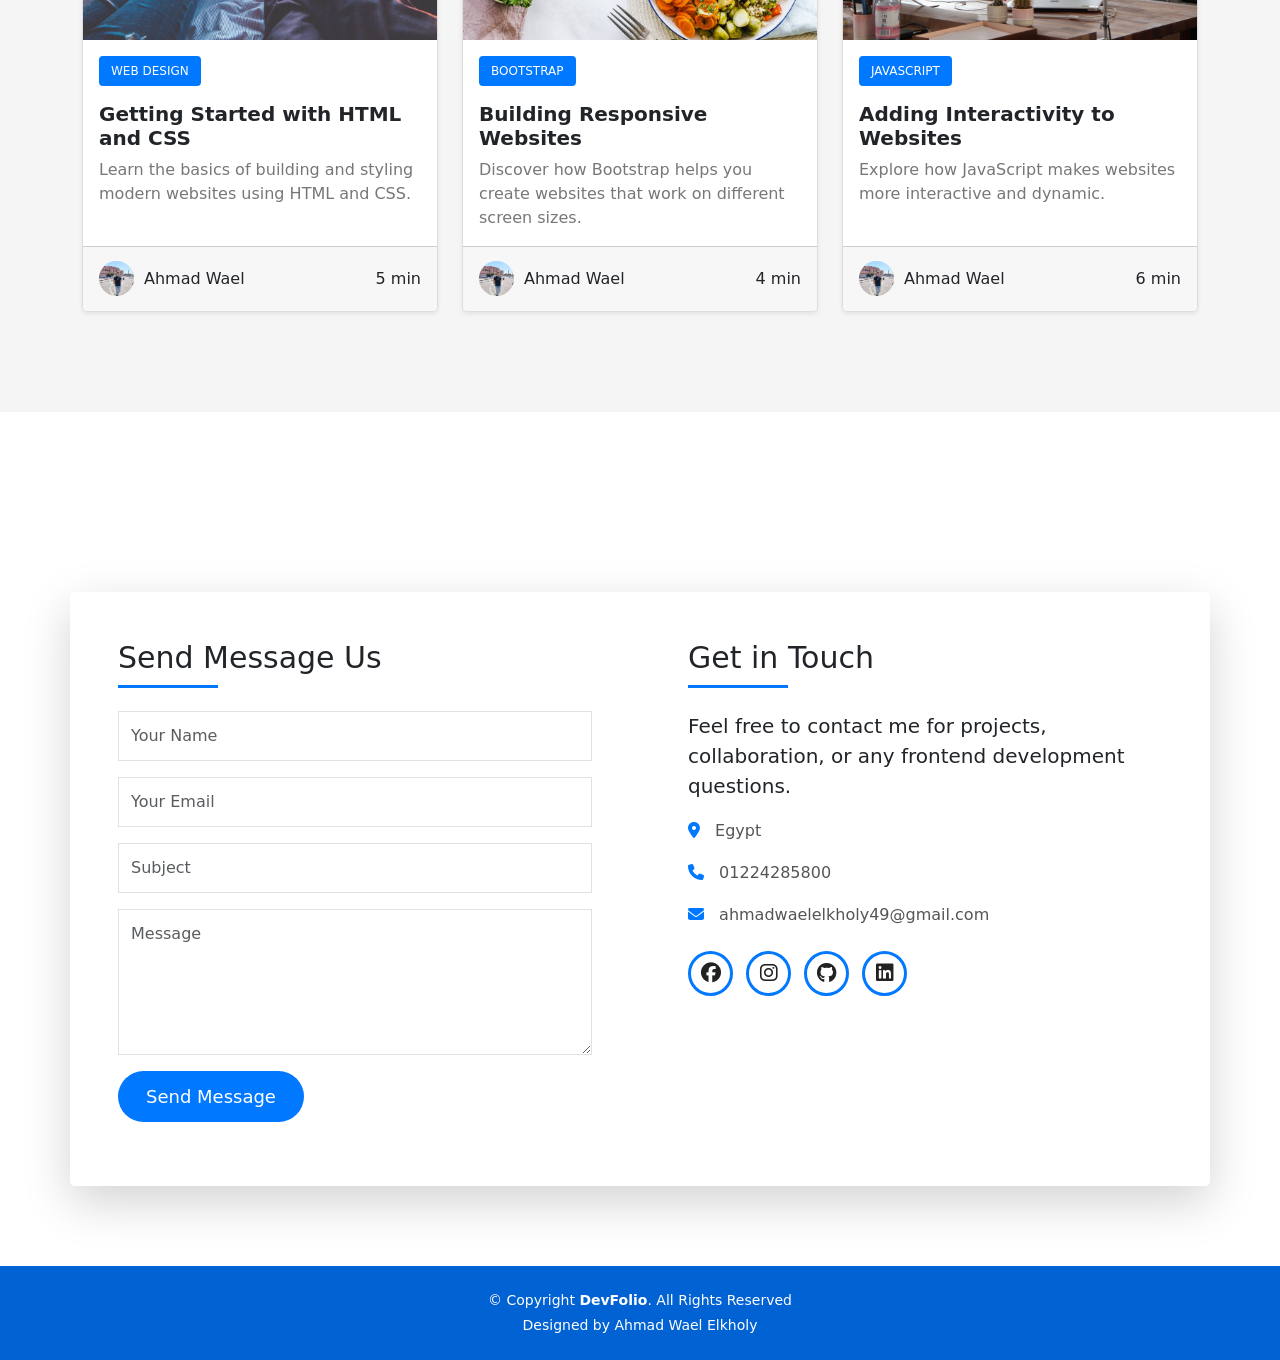
==== commit b5e4edce: "Update index.html" ====
--- a/index.html
+++ b/index.html
@@ -4,7 +4,7 @@
     <meta charset="UTF-8">
     <meta name="viewport" content="width=device-width, initial-scale=1.0">
     <title>DevFolio</title>
-    <link rel="stylesheet" href="CSS/all.min.css">
+    <link rel="stylesheet" href="https://cdnjs.cloudflare.com/ajax/libs/font-awesome/6.6.0/css/all.min.css">
     <link rel="stylesheet" href="CSS/bootstrap.min.css">
     <link rel="stylesheet" href="CSS/Devfolio.css">
 </head>
--- a/CSS/Devfolio.css
+++ b/CSS/Devfolio.css
@@ -1,5 +1,5 @@
 header{
-    background-image: linear-gradient(rgba(0,0,0,0.6),rgba(0,0,0,0.6)),url(../images/bgs.jpg);
+    background-image: linear-gradient(rgba(0,0,0,0.6),rgba(0,0,0,0.6)),url(../Images/bgs.jpg);
     background-size: cover;
     background-position: center;
     background-attachment: fixed;
@@ -332,4 +332,4 @@
     .contact-title {
         font-size: 26px;
     }
-}+}
